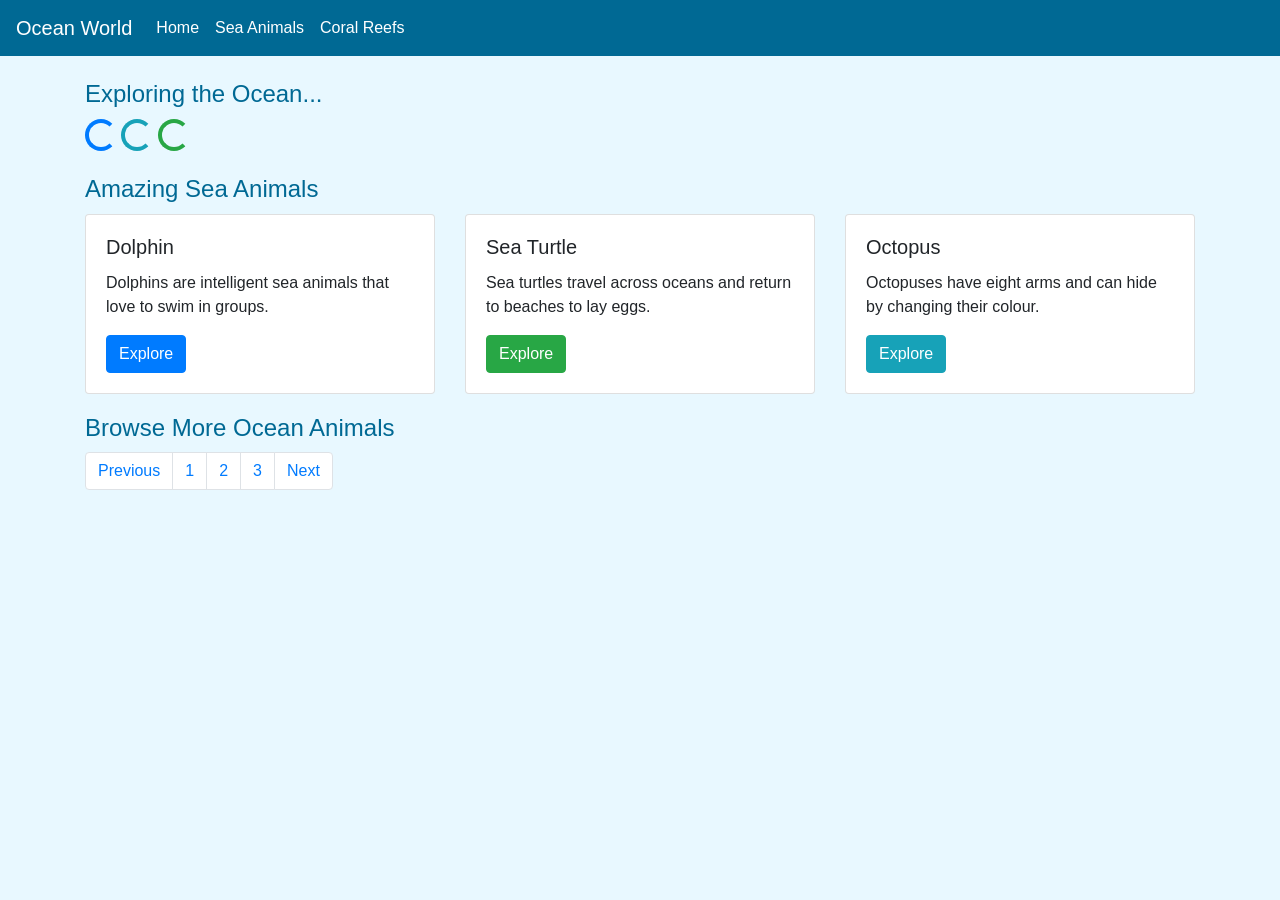
==== index (2).html @ aaba09dc "Add files via upload" ====
<!DOCTYPE html>
<html lang="en">
<head>
  <title>My Ocean World</title>
  <meta charset="utf-8">
  <meta name="viewport" content="width=device-width, initial-scale=1">
  <link rel="stylesheet" href="https://maxcdn.bootstrapcdn.com/bootstrap/4.3.1/css/bootstrap.min.css">

  <style>
    body { background-color: #e8f8ff; }
    .navbar { background-color: #006994; }
    .navbar-brand, .nav-link { color: #fff !important; }
    .section-title { color: #006994; margin: 20px 0 10px; }
  </style>
</head>

<body>

  <!-- TOPIC 3: NAVIGATION BAR -->
  <nav class="navbar navbar-expand-sm">
    <a class="navbar-brand" href="#">Ocean World</a>
    <ul class="navbar-nav">
      <li class="nav-item"><a class="nav-link" href="#">Home</a></li>
      <li class="nav-item"><a class="nav-link" href="#">Sea Animals</a></li>
      <li class="nav-item"><a class="nav-link" href="#">Coral Reefs</a></li>
    </ul>
  </nav>

  <div class="container mt-4">

    <!-- TOPIC 1: SPINNERS -->
    <h4 class="section-title">Exploring the Ocean...</h4>
    <div class="spinner-border text-primary" role="status"></div>
    <div class="spinner-border text-info" role="status"></div>
    <div class="spinner-border text-success" role="status"></div>

    <!-- TOPIC 2: CARDS -->
    <h4 class="section-title">Amazing Sea Animals</h4>

    <div class="row">

      <div class="col-md-4">
        <div class="card">
          <div class="card-body">
            <h5 class="card-title">Dolphin</h5>
            <p class="card-text">Dolphins are intelligent sea animals that love to swim in groups.</p>
            <a href="#" class="btn btn-primary">Explore</a>
          </div>
        </div>
      </div>

      <div class="col-md-4">
        <div class="card">
          <div class="card-body">
            <h5 class="card-title">Sea Turtle</h5>
            <p class="card-text">Sea turtles travel across oceans and return to beaches to lay eggs.</p>
            <a href="#" class="btn btn-success">Explore</a>
          </div>
        </div>
      </div>

      <div class="col-md-4">
        <div class="card">
          <div class="card-body">
            <h5 class="card-title">Octopus</h5>
            <p class="card-text">Octopuses have eight arms and can hide by changing their colour.</p>
            <a href="#" class="btn btn-info">Explore</a>
          </div>
        </div>
      </div>

    </div>

    <!-- TOPIC 4: PAGINATION -->
    <h4 class="section-title">Browse More Ocean Animals</h4>

    <ul class="pagination">
      <li class="page-item"><a class="page-link" href="#">Previous</a></li>
      <li class="page-item"><a class="page-link" href="#">1</a></li>
      <li class="page-item"><a class="page-link" href="#">2</a></li>
      <li class="page-item"><a class="page-link" href="#">3</a></li>
      <li class="page-item"><a class="page-link" href="#">Next</a></li>
    </ul>

  </div>

  <script src="https://maxcdn.bootstrapcdn.com/bootstrap/4.3.1/js/bootstrap.min.js"></script>

</body>
</html>
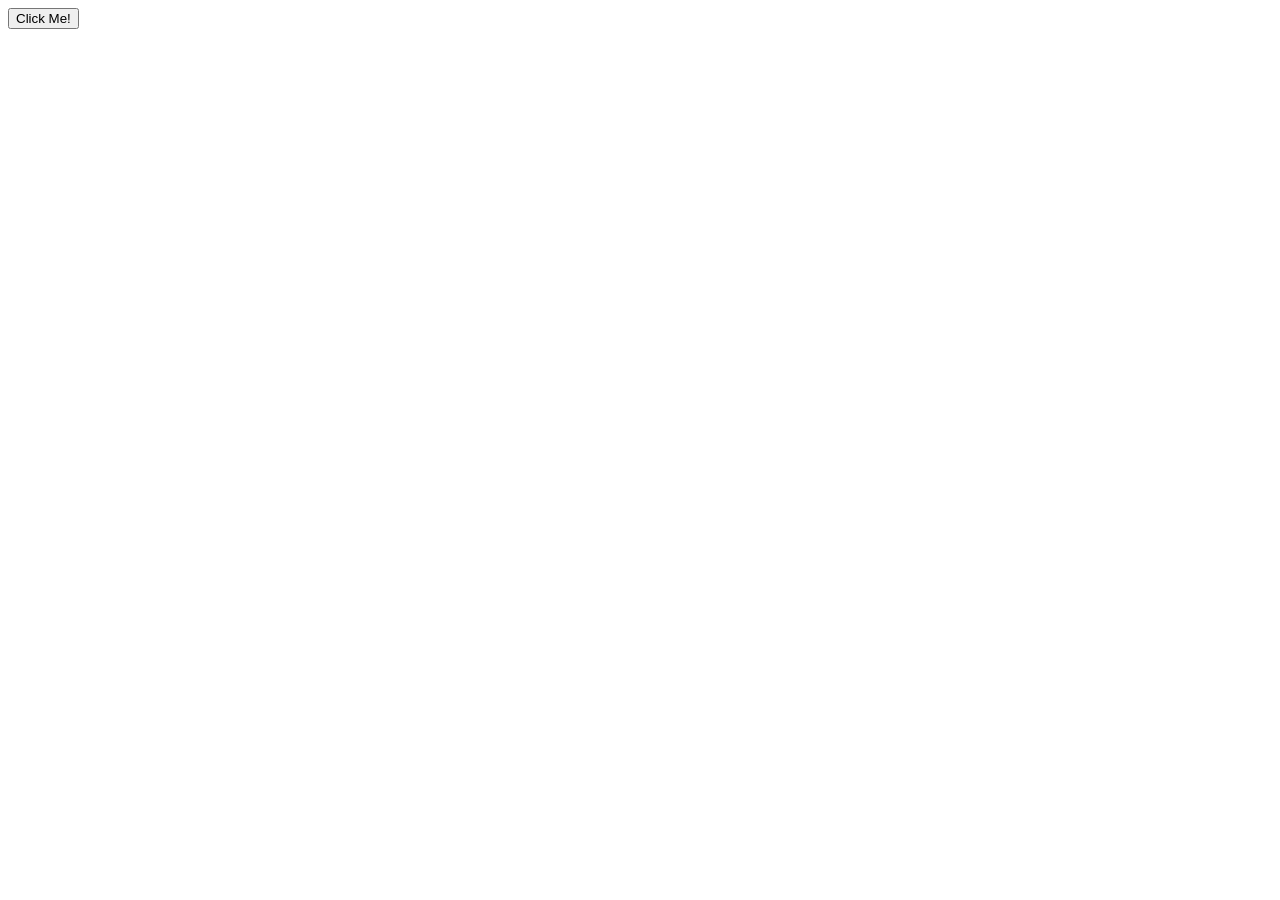
==== commit e0b103e3: "Add files via upload" ====
--- a/index (2).html
+++ b/index (2).html
@@ -1,90 +1,21 @@
 <!DOCTYPE html>
-<html lang="en">
-<head>
-  <title>My Ocean World</title>
-  <meta charset="utf-8">
-  <meta name="viewport" content="width=device-width, initial-scale=1">
-  <link rel="stylesheet" href="https://maxcdn.bootstrapcdn.com/bootstrap/4.3.1/css/bootstrap.min.css">
+<html>
+  <head>
+    </head>
 
-  <style>
-    body { background-color: #e8f8ff; }
-    .navbar { background-color: #006994; }
-    .navbar-brand, .nav-link { color: #fff !important; }
-    .section-title { color: #006994; margin: 20px 0 10px; }
-  </style>
-</head>
-
-<body>
-
-  <!-- TOPIC 3: NAVIGATION BAR -->
-  <nav class="navbar navbar-expand-sm">
-    <a class="navbar-brand" href="#">Ocean World</a>
-    <ul class="navbar-nav">
-      <li class="nav-item"><a class="nav-link" href="#">Home</a></li>
-      <li class="nav-item"><a class="nav-link" href="#">Sea Animals</a></li>
-      <li class="nav-item"><a class="nav-link" href="#">Coral Reefs</a></li>
-    </ul>
-  </nav>
-
-  <div class="container mt-4">
-
-    <!-- TOPIC 1: SPINNERS -->
-    <h4 class="section-title">Exploring the Ocean...</h4>
-    <div class="spinner-border text-primary" role="status"></div>
-    <div class="spinner-border text-info" role="status"></div>
-    <div class="spinner-border text-success" role="status"></div>
-
-    <!-- TOPIC 2: CARDS -->
-    <h4 class="section-title">Amazing Sea Animals</h4>
-
-    <div class="row">
-
-      <div class="col-md-4">
-        <div class="card">
-          <div class="card-body">
-            <h5 class="card-title">Dolphin</h5>
-            <p class="card-text">Dolphins are intelligent sea animals that love to swim in groups.</p>
-            <a href="#" class="btn btn-primary">Explore</a>
-          </div>
-        </div>
-      </div>
-
-      <div class="col-md-4">
-        <div class="card">
-          <div class="card-body">
-            <h5 class="card-title">Sea Turtle</h5>
-            <p class="card-text">Sea turtles travel across oceans and return to beaches to lay eggs.</p>
-            <a href="#" class="btn btn-success">Explore</a>
-          </div>
-        </div>
-      </div>
-
-      <div class="col-md-4">
-        <div class="card">
-          <div class="card-body">
-            <h5 class="card-title">Octopus</h5>
-            <p class="card-text">Octopuses have eight arms and can hide by changing their colour.</p>
-            <a href="#" class="btn btn-info">Explore</a>
-          </div>
-        </div>
-      </div>
-
-    </div>
-
-    <!-- TOPIC 4: PAGINATION -->
-    <h4 class="section-title">Browse More Ocean Animals</h4>
-
-    <ul class="pagination">
-      <li class="page-item"><a class="page-link" href="#">Previous</a></li>
-      <li class="page-item"><a class="page-link" href="#">1</a></li>
-      <li class="page-item"><a class="page-link" href="#">2</a></li>
-      <li class="page-item"><a class="page-link" href="#">3</a></li>
-      <li class="page-item"><a class="page-link" href="#">Next</a></li>
-    </ul>
-
-  </div>
-
-  <script src="https://maxcdn.bootstrapcdn.com/bootstrap/4.3.1/js/bootstrap.min.js"></script>
-
-</body>
-</html>+  <body>
+    <button onclick="multiply(4)">Click Me!</button>
+    <p id="result"></p>
+  </body>
+</html>
+<script>
+function multiply(a,b)
+{
+    if(b === undefined)
+    {
+    alert ("The value of b is undefined");
+    b=5;
+    }
+    var result = a * b;
+}
+</script>
